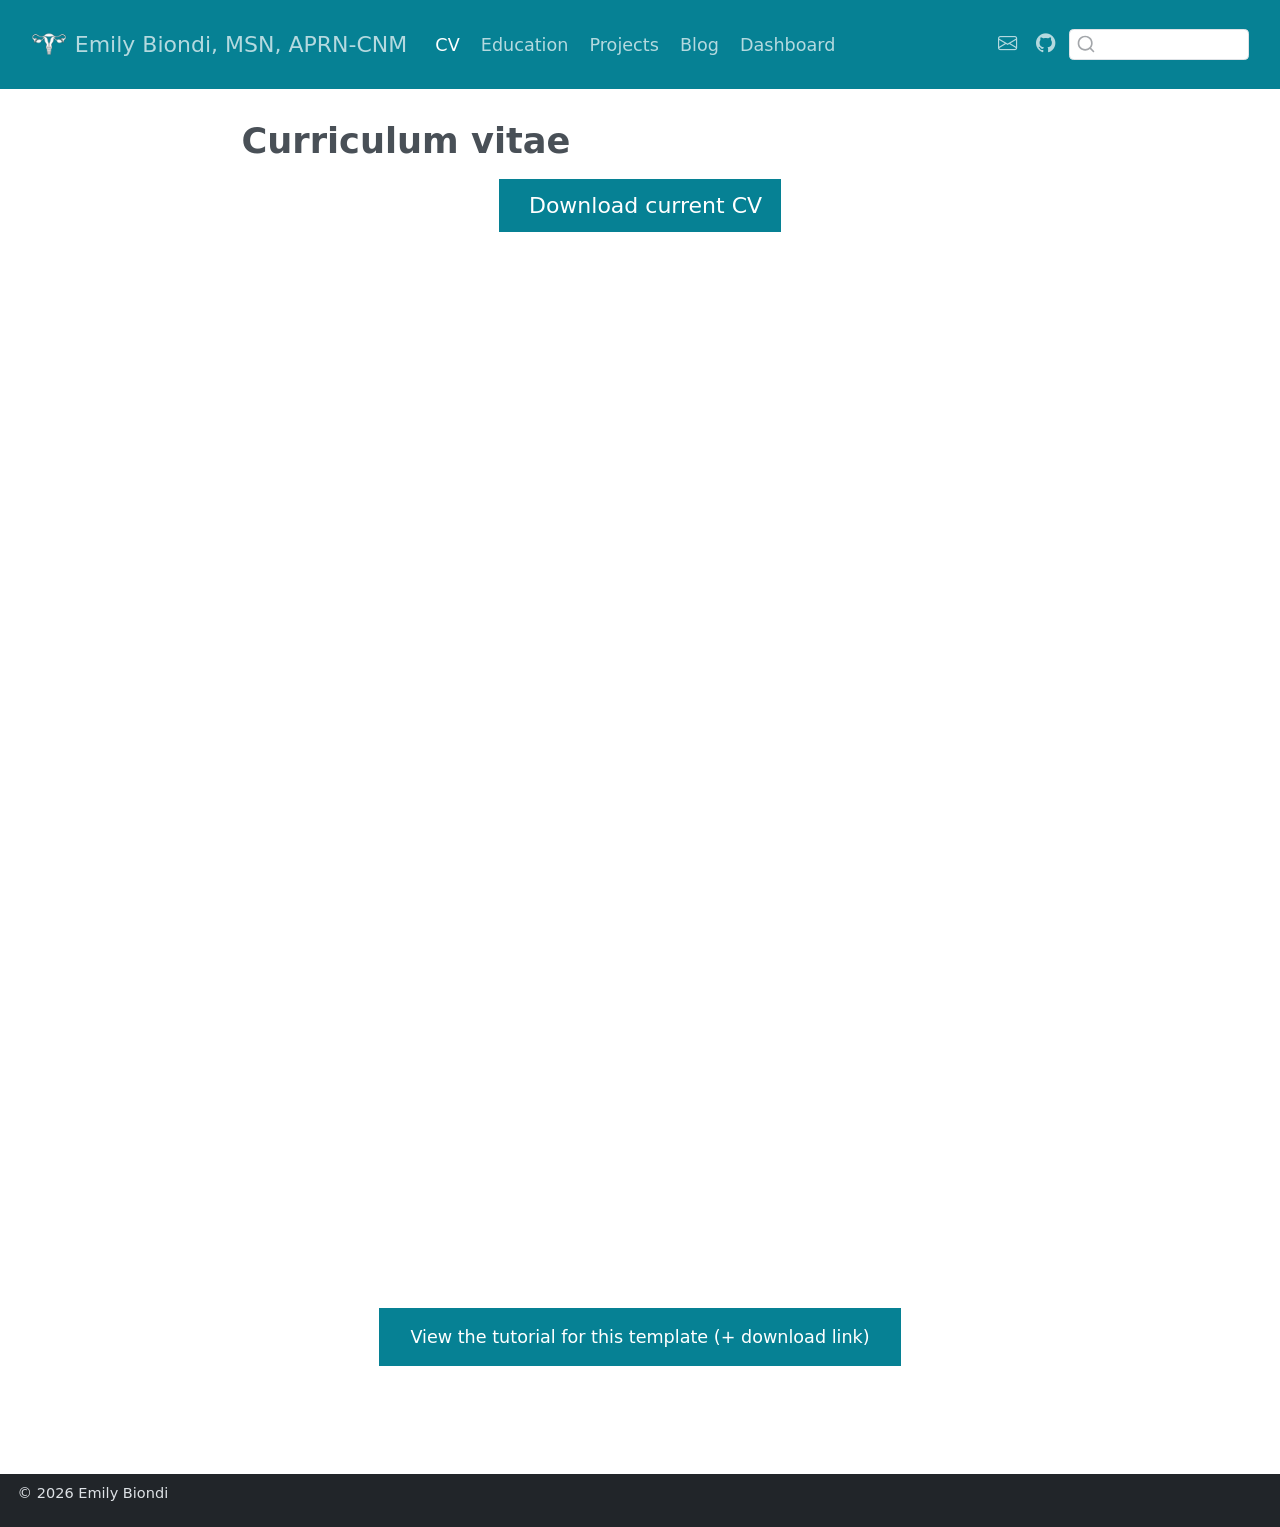
==== docs/cv/index.html @ ceffb539 "Initial Commit" ====
<!DOCTYPE html>
<html xmlns="http://www.w3.org/1999/xhtml" lang="en" xml:lang="en"><head>

<meta charset="utf-8">
<meta name="generator" content="quarto-1.10.18">

<meta name="viewport" content="width=device-width, initial-scale=1.0, user-scalable=yes">


<title>Curriculum vitae – Emily Biondi, MSN, APRN-CNM</title>
<style>
/* Default styles provided by pandoc.
** See https://pandoc.org/MANUAL.html#variables-for-html for config info.
*/
span.smallcaps{font-variant: small-caps;}
div.columns{display: flex; gap: 1.5em;}
div.column{flex: auto;}
@media screen {
div.columns{gap: min(4vw, 1.5em);}
div.column{overflow-x: auto;}
}
div.hanging-indent{margin-left: 1.5em; text-indent: -1.5em;}
ul.task-list{list-style: none;}
ul.task-list li input[type="checkbox"] {
  width: 0.8em;
  margin: 0 0.8em 0.2em -1em; /* quarto-specific, see https://github.com/quarto-dev/quarto-cli/issues/4556 */ 
  vertical-align: middle;
}
</style>


<script src="../site_libs/quarto-nav/quarto-nav.js"></script>
<script src="../site_libs/clipboard/clipboard.min.js"></script>
<script src="../site_libs/quarto-search/autocomplete.umd.js"></script>
<script src="../site_libs/quarto-search/fuse.min.js"></script>
<script src="../site_libs/quarto-search/quarto-search.js"></script>
<meta name="quarto:offset" content="../">
<link href="../img/favicon.png" rel="icon" type="image/png">
<script src="../site_libs/quarto-html/quarto.js" type="module"></script>
<script src="../site_libs/quarto-html/tabsets/tabsets.js" type="module"></script>
<script src="../site_libs/quarto-html/popper.min.js"></script>
<script src="../site_libs/quarto-html/tippy.umd.min.js"></script>
<script src="../site_libs/quarto-html/anchor.min.js"></script>
<link href="../site_libs/quarto-html/tippy.css" rel="stylesheet">
<link href="../site_libs/quarto-html/quarto-syntax-highlighting-64a204ab8560d761af7679ceaba22944.css" rel="stylesheet" id="quarto-text-highlighting-styles">
<script src="../site_libs/bootstrap/bootstrap.min.js"></script>
<link href="../site_libs/bootstrap/bootstrap-icons.css" rel="stylesheet">
<link href="../site_libs/bootstrap/bootstrap-b8b36463dbcfc0c9443b5ac0874d65e4.min.css" rel="stylesheet" append-hash="true" id="quarto-bootstrap" data-mode="light">
<script id="quarto-search-options" type="application/json">{
  "location": "navbar",
  "copy-button": false,
  "collapse-after": 3,
  "panel-placement": "end",
  "type": "textbox",
  "limit": 50,
  "keyboard-shortcut": [
    "f",
    "/",
    "s"
  ],
  "language": {
    "search-no-results-text": "No results",
    "search-matching-documents-text": "matching documents",
    "search-copy-link-title": "Copy link to search",
    "search-hide-matches-text": "Hide additional matches",
    "search-more-match-text": "more match in this document",
    "search-more-matches-text": "more matches in this document",
    "search-clear-button-title": "Clear",
    "search-text-placeholder": "",
    "search-detached-cancel-button-title": "Cancel",
    "search-submit-button-title": "Submit",
    "search-label": "Search"
  }
}</script>


</head>

<body class="nav-fixed fullcontent quarto-light">

<div id="quarto-search-results"></div>
  <header id="quarto-header" class="headroom fixed-top">
    <nav class="navbar navbar-expand-lg " data-bs-theme="dark">
      <div class="navbar-container container-fluid">
      <div class="navbar-brand-container mx-auto">
    <a href="../index.html" class="navbar-brand navbar-brand-logo">
    <img src="../img/logo.png" alt="" class="navbar-logo light-content">
    <img src="../img/logo.png" alt="" class="navbar-logo dark-content">
    </a>
    <a class="navbar-brand" href="../index.html">
    <span class="navbar-title">Emily Biondi, MSN, APRN-CNM</span>
    </a>
  </div>
            <div id="quarto-search" class="" title="Search"></div>
          <button class="navbar-toggler" type="button" data-bs-toggle="collapse" data-bs-target="#navbarCollapse" aria-controls="navbarCollapse" role="menu" aria-expanded="false" aria-label="Toggle navigation" onclick="if (window.quartoToggleHeadroom) { window.quartoToggleHeadroom(); }">
  <span class="navbar-toggler-icon"></span>
</button>
          <div class="collapse navbar-collapse" id="navbarCollapse">
            <ul class="navbar-nav navbar-nav-scroll me-auto">
  <li class="nav-item">
    <a class="nav-link active" href="../cv/index.html" aria-current="page"> 
<span class="menu-text">CV</span></a>
  </li>  
  <li class="nav-item">
    <a class="nav-link" href="../Education/index.html"> 
<span class="menu-text">Education</span></a>
  </li>  
  <li class="nav-item">
    <a class="nav-link" href="../projects/index.html"> 
<span class="menu-text">Projects</span></a>
  </li>  
  <li class="nav-item">
    <a class="nav-link" href="../Blog/index.html"> 
<span class="menu-text">Blog</span></a>
  </li>  
  <li class="nav-item">
    <a class="nav-link" href="../Dashboard/index.html"> 
<span class="menu-text">Dashboard</span></a>
  </li>  
</ul>
            <ul class="navbar-nav navbar-nav-scroll ms-auto">
  <li class="nav-item compact">
    <a class="nav-link" href="mailto:eam206@case.edu"> <i class="bi bi-envelope" role="img" aria-label="email">
</i> 
<span class="menu-text"></span></a>
  </li>  
  <li class="nav-item compact">
    <a class="nav-link" href="https://github.com/ebiondi"> <i class="bi bi-github" role="img">
</i> 
<span class="menu-text"></span></a>
  </li>  
</ul>
          </div> <!-- /navcollapse -->
            <div class="quarto-navbar-tools">
</div>
      </div> <!-- /container-fluid -->
    </nav>
</header>
<!-- content -->
<div id="quarto-content" class="quarto-container page-columns page-rows-contents page-layout-article page-navbar">
<!-- sidebar -->
<!-- margin-sidebar -->
    
<!-- main -->
<main class="content" id="quarto-document-content">

<header id="title-block-header" class="quarto-title-block default">
<div class="quarto-title">
<h1 class="title">Curriculum vitae</h1>
</div>



<div class="quarto-title-meta">

    
  
    
  </div>
  


</header>


<div class="cell">
<style type="text/css">
.embed-container {
    position: relative;
    padding-bottom: 129%;
    height: 0;
    overflow: hidden;
    max-width: 100%;
}
.embed-container iframe,
.embed-container object,
.embed-container embed {
    position: absolute;
    top: 0;
    left: 0;
    width: 100%;
    height: 100%;
}
</style>
</div>
<p class="text-center">
  <a class="btn btn-primary btn-lg cv-download" href="cv.pdf" target="_blank">
    <i class="fa-solid fa-file-arrow-down"></i> Download current CV
  </a>
</p>
<div class="embed-container">
  <iframe src="cv.pdf#toolbar=0" style="border: 0.5px;width: 100%;"></iframe>
</div>
<div style="margin: 30px; text-align: center;">
<a class="btn btn-primary" href="https://www.marvinschmitt.com/blog/website-tutorial-quarto/" role="button" target="_blank" style="padding: 15px 30px;">View the tutorial for this template (+ download link)</a>
</div>



</main> <!-- /main -->
<script id="quarto-html-after-body" type="application/javascript">
  window.document.addEventListener("DOMContentLoaded", function (event) {
    const icon = "";
    const anchorJS = new window.AnchorJS();
    anchorJS.options = {
      placement: 'right',
      icon: icon
    };
    anchorJS.add('.anchored');
    const isCodeAnnotation = (el) => {
      for (const clz of el.classList) {
        if (clz.startsWith('code-annotation-')) {                     
          return true;
        }
      }
      return false;
    }
    const onCopySuccess = function(e) {
      // button target
      const button = e.trigger;
      // don't keep focus
      button.blur();
      // flash "checked"
      button.classList.add('code-copy-button-checked');
      var currentTitle = button.getAttribute("title");
      button.setAttribute("title", "Copied!");
      let tooltip;
      if (window.bootstrap) {
        button.setAttribute("data-bs-toggle", "tooltip");
        button.setAttribute("data-bs-placement", "left");
        button.setAttribute("data-bs-title", "Copied!");
        tooltip = new bootstrap.Tooltip(button, 
          { trigger: "manual", 
            customClass: "code-copy-button-tooltip",
            offset: [0, -8]});
        tooltip.show();    
      }
      setTimeout(function() {
        if (tooltip) {
          tooltip.hide();
          button.removeAttribute("data-bs-title");
          button.removeAttribute("data-bs-toggle");
          button.removeAttribute("data-bs-placement");
        }
        button.setAttribute("title", currentTitle);
        button.classList.remove('code-copy-button-checked');
      }, 1000);
      // clear code selection
      e.clearSelection();
    }
    const getTextToCopy = function(trigger) {
      const outerScaffold = trigger.parentElement.cloneNode(true);
      const codeEl = outerScaffold.querySelector('code');
      for (const childEl of codeEl.children) {
        if (isCodeAnnotation(childEl)) {
          childEl.remove();
        }
      }
      return codeEl.innerText;
    }
    const clipboard = new window.ClipboardJS('.code-copy-button:not([data-in-quarto-modal])', {
      text: getTextToCopy
    });
    clipboard.on('success', onCopySuccess);
    if (window.document.getElementById('quarto-embedded-source-code-modal')) {
      const clipboardModal = new window.ClipboardJS('.code-copy-button[data-in-quarto-modal]', {
        text: getTextToCopy,
        container: window.document.getElementById('quarto-embedded-source-code-modal')
      });
      clipboardModal.on('success', onCopySuccess);
    }
      var localhostRegex = new RegExp(/^(?:http|https):\/\/localhost\:?[0-9]*\//);
      var mailtoRegex = new RegExp(/^mailto:/);
        var filterRegex = new RegExp('/' + window.location.host + '/');
      var isInternal = (href) => {
          return filterRegex.test(href) || localhostRegex.test(href) || mailtoRegex.test(href);
      }
      // Inspect non-navigation links and adorn them if external
     var links = window.document.querySelectorAll('a[href]:not(.nav-link):not(.navbar-brand):not(.toc-action):not(.sidebar-link):not(.sidebar-item-toggle):not(.pagination-link):not(.no-external):not([aria-hidden]):not(.dropdown-item):not(.quarto-navigation-tool):not(.about-link)');
      for (var i=0; i<links.length; i++) {
        const link = links[i];
        if (!isInternal(link.href)) {
          // undo the damage that might have been done by quarto-nav.js in the case of
          // links that we want to consider external
          if (link.dataset.originalHref !== undefined) {
            link.href = link.dataset.originalHref;
          }
        }
      }
    function tippyHover(el, contentFn, onTriggerFn, onUntriggerFn) {
      const config = {
        allowHTML: true,
        maxWidth: 500,
        delay: 100,
        arrow: false,
        appendTo: function(el) {
            return el.parentElement;
        },
        interactive: true,
        interactiveBorder: 10,
        theme: 'quarto',
        placement: 'bottom-start',
      };
      if (contentFn) {
        config.content = contentFn;
      }
      if (onTriggerFn) {
        config.onTrigger = onTriggerFn;
      }
      if (onUntriggerFn) {
        config.onUntrigger = onUntriggerFn;
      }
      window.tippy(el, config); 
    }
    const noterefs = window.document.querySelectorAll('a[role="doc-noteref"]');
    for (var i=0; i<noterefs.length; i++) {
      const ref = noterefs[i];
      tippyHover(ref, function() {
        // use id or data attribute instead here
        let href = ref.getAttribute('data-footnote-href') || ref.getAttribute('href');
        try { href = new URL(href).hash; } catch {}
        const id = href.replace(/^#\/?/, "");
        const note = window.document.getElementById(id);
        if (note) {
          return note.innerHTML;
        } else {
          return "";
        }
      });
    }
    const xrefs = window.document.querySelectorAll('a.quarto-xref');
    const processXRef = (id, note) => {
      // Strip column container classes
      const stripColumnClz = (el) => {
        el.classList.remove("page-full", "page-columns");
        if (el.children) {
          for (const child of el.children) {
            stripColumnClz(child);
          }
        }
      }
      stripColumnClz(note)
      if (id === null || id.startsWith('sec-')) {
        // Special case sections, only their first couple elements
        const container = document.createElement("div");
        if (note.children && note.children.length > 2) {
          container.appendChild(note.children[0].cloneNode(true));
          for (let i = 1; i < note.children.length; i++) {
            const child = note.children[i];
            if (child.tagName === "P" && child.innerText === "") {
              continue;
            } else {
              container.appendChild(child.cloneNode(true));
              break;
            }
          }
          if (window.Quarto?.typesetMath) {
            window.Quarto.typesetMath(container);
          }
          return container.innerHTML
        } else {
          if (window.Quarto?.typesetMath) {
            window.Quarto.typesetMath(note);
          }
          return note.innerHTML;
        }
      } else {
        // Remove any anchor links if they are present
        const anchorLink = note.querySelector('a.anchorjs-link');
        if (anchorLink) {
          anchorLink.remove();
        }
        if (window.Quarto?.typesetMath) {
          window.Quarto.typesetMath(note);
        }
        if (note.classList.contains("callout")) {
          return note.outerHTML;
        } else {
          return note.innerHTML;
        }
      }
    }
    for (var i=0; i<xrefs.length; i++) {
      const xref = xrefs[i];
      tippyHover(xref, undefined, function(instance) {
        instance.disable();
        let url = xref.getAttribute('href');
        let hash = undefined; 
        if (url.startsWith('#')) {
          hash = url;
        } else {
          try { hash = new URL(url).hash; } catch {}
        }
        if (hash) {
          const id = hash.replace(/^#\/?/, "");
          const note = window.document.getElementById(id);
          if (note !== null) {
            try {
              const html = processXRef(id, note.cloneNode(true));
              instance.setContent(html);
            } finally {
              instance.enable();
              instance.show();
            }
          } else {
            // See if we can fetch this
            fetch(url.split('#')[0])
            .then(res => res.text())
            .then(html => {
              const parser = new DOMParser();
              const htmlDoc = parser.parseFromString(html, "text/html");
              const note = htmlDoc.getElementById(id);
              if (note !== null) {
                const html = processXRef(id, note);
                instance.setContent(html);
              } 
            }).finally(() => {
              instance.enable();
              instance.show();
            });
          }
        } else {
          // See if we can fetch a full url (with no hash to target)
          // This is a special case and we should probably do some content thinning / targeting
          fetch(url)
          .then(res => res.text())
          .then(html => {
            const parser = new DOMParser();
            const htmlDoc = parser.parseFromString(html, "text/html");
            const note = htmlDoc.querySelector('main.content');
            if (note !== null) {
              // This should only happen for chapter cross references
              // (since there is no id in the URL)
              // remove the first header
              if (note.children.length > 0 && note.children[0].tagName === "HEADER") {
                note.children[0].remove();
              }
              const html = processXRef(null, note);
              instance.setContent(html);
            } 
          }).finally(() => {
            instance.enable();
            instance.show();
          });
        }
      }, function(instance) {
      });
    }
        let selectedAnnoteEl;
        const selectorForAnnotation = ( cell, annotation) => {
          let cellAttr = 'data-code-cell="' + cell + '"';
          let lineAttr = 'data-code-annotation="' +  annotation + '"';
          const selector = 'span[' + cellAttr + '][' + lineAttr + ']';
          return selector;
        }
        const selectCodeLines = (annoteEl) => {
          const doc = window.document;
          const targetCell = annoteEl.getAttribute("data-target-cell");
          const targetAnnotation = annoteEl.getAttribute("data-target-annotation");
          const annoteSpan = window.document.querySelector(selectorForAnnotation(targetCell, targetAnnotation));
          const lines = annoteSpan.getAttribute("data-code-lines").split(",");
          const lineIds = lines.map((line) => {
            return targetCell + "-" + line;
          })
          let top = null;
          let height = null;
          let parent = null;
          if (lineIds.length > 0) {
              //compute the position of the single el (top and bottom and make a div)
              const el = window.document.getElementById(lineIds[0]);
              top = el.offsetTop;
              height = el.offsetHeight;
              parent = el.parentElement.parentElement;
            if (lineIds.length > 1) {
              const lastEl = window.document.getElementById(lineIds[lineIds.length - 1]);
              const bottom = lastEl.offsetTop + lastEl.offsetHeight;
              height = bottom - top;
            }
            if (top !== null && height !== null && parent !== null) {
              // cook up a div (if necessary) and position it 
              let div = window.document.getElementById("code-annotation-line-highlight");
              if (div === null) {
                div = window.document.createElement("div");
                div.setAttribute("id", "code-annotation-line-highlight");
                div.style.position = 'absolute';
                parent.appendChild(div);
              }
              div.style.top = top - 2 + "px";
              div.style.height = height + 4 + "px";
              div.style.left = 0;
              let gutterDiv = window.document.getElementById("code-annotation-line-highlight-gutter");
              if (gutterDiv === null) {
                gutterDiv = window.document.createElement("div");
                gutterDiv.setAttribute("id", "code-annotation-line-highlight-gutter");
                gutterDiv.style.position = 'absolute';
                const codeCell = window.document.getElementById(targetCell);
                const gutter = codeCell.querySelector('.code-annotation-gutter');
                gutter.appendChild(gutterDiv);
              }
              gutterDiv.style.top = top - 2 + "px";
              gutterDiv.style.height = height + 4 + "px";
            }
            selectedAnnoteEl = annoteEl;
          }
        };
        const unselectCodeLines = () => {
          const elementsIds = ["code-annotation-line-highlight", "code-annotation-line-highlight-gutter"];
          elementsIds.forEach((elId) => {
            const div = window.document.getElementById(elId);
            if (div) {
              div.remove();
            }
          });
          selectedAnnoteEl = undefined;
        };
          // Handle positioning of the toggle
      window.addEventListener(
        "resize",
        throttle(() => {
          elRect = undefined;
          if (selectedAnnoteEl) {
            selectCodeLines(selectedAnnoteEl);
          }
        }, 10)
      );
      function throttle(fn, ms) {
      let throttle = false;
      let timer;
        return (...args) => {
          if(!throttle) { // first call gets through
              fn.apply(this, args);
              throttle = true;
          } else { // all the others get throttled
              if(timer) clearTimeout(timer); // cancel #2
              timer = setTimeout(() => {
                fn.apply(this, args);
                timer = throttle = false;
              }, ms);
          }
        };
      }
        // Attach click handler to the DT
        const annoteDls = window.document.querySelectorAll('dt[data-target-cell]');
        for (const annoteDlNode of annoteDls) {
          annoteDlNode.addEventListener('click', (event) => {
            const clickedEl = event.target;
            if (clickedEl !== selectedAnnoteEl) {
              unselectCodeLines();
              const activeEl = window.document.querySelector('dt[data-target-cell].code-annotation-active');
              if (activeEl) {
                activeEl.classList.remove('code-annotation-active');
              }
              selectCodeLines(clickedEl);
              clickedEl.classList.add('code-annotation-active');
            } else {
              // Unselect the line
              unselectCodeLines();
              clickedEl.classList.remove('code-annotation-active');
            }
          });
        }
    const findCites = (el) => {
      const parentEl = el.parentElement;
      if (parentEl) {
        const cites = parentEl.dataset.cites;
        if (cites) {
          return {
            el,
            cites: cites.split(' ')
          };
        } else {
          return findCites(el.parentElement)
        }
      } else {
        return undefined;
      }
    };
    var bibliorefs = window.document.querySelectorAll('a[role="doc-biblioref"]');
    for (var i=0; i<bibliorefs.length; i++) {
      const ref = bibliorefs[i];
      const citeInfo = findCites(ref);
      if (citeInfo) {
        tippyHover(citeInfo.el, function() {
          var popup = window.document.createElement('div');
          citeInfo.cites.forEach(function(cite) {
            var citeDiv = window.document.createElement('div');
            citeDiv.classList.add('hanging-indent');
            citeDiv.classList.add('csl-entry');
            var biblioDiv = window.document.getElementById('ref-' + cite);
            if (biblioDiv) {
              citeDiv.innerHTML = biblioDiv.innerHTML;
            }
            popup.appendChild(citeDiv);
          });
          return popup.innerHTML;
        });
      }
    }
  });
  </script>
</div> <!-- /content -->
<footer class="footer">
  <div class="nav-footer">
    <div class="nav-footer-left">
<p><span class="faux-block">© 2026 Emily Biondi </span></p>
</div>   
    <div class="nav-footer-center">
      &nbsp;
    </div>
    <div class="nav-footer-right">
      &nbsp;
    </div>
  </div>
</footer>




</body></html>
---- docs/site_libs/quarto-html/tippy.css ----
.tippy-box[data-animation=fade][data-state=hidden]{opacity:0}[data-tippy-root]{max-width:calc(100vw - 10px)}.tippy-box{position:relative;background-color:#333;color:#fff;border-radius:4px;font-size:14px;line-height:1.4;white-space:normal;outline:0;transition-property:transform,visibility,opacity}.tippy-box[data-placement^=top]>.tippy-arrow{bottom:0}.tippy-box[data-placement^=top]>.tippy-arrow:before{bottom:-7px;left:0;border-width:8px 8px 0;border-top-color:initial;transform-origin:center top}.tippy-box[data-placement^=bottom]>.tippy-arrow{top:0}.tippy-box[data-placement^=bottom]>.tippy-arrow:before{top:-7px;left:0;border-width:0 8px 8px;border-bottom-color:initial;transform-origin:center bottom}.tippy-box[data-placement^=left]>.tippy-arrow{right:0}.tippy-box[data-placement^=left]>.tippy-arrow:before{border-width:8px 0 8px 8px;border-left-color:initial;right:-7px;transform-origin:center left}.tippy-box[data-placement^=right]>.tippy-arrow{left:0}.tippy-box[data-placement^=right]>.tippy-arrow:before{left:-7px;border-width:8px 8px 8px 0;border-right-color:initial;transform-origin:center right}.tippy-box[data-inertia][data-state=visible]{transition-timing-function:cubic-bezier(.54,1.5,.38,1.11)}.tippy-arrow{width:16px;height:16px;color:#333}.tippy-arrow:before{content:"";position:absolute;border-color:transparent;border-style:solid}.tippy-content{position:relative;padding:5px 9px;z-index:1}
---- docs/site_libs/quarto-html/quarto-syntax-highlighting-64a204ab8560d761af7679ceaba22944.css ----
/* quarto syntax highlight colors */
:root {
  --quarto-hl-ot-color: #003B4F;
  --quarto-hl-at-color: #657422;
  --quarto-hl-ss-color: #20794D;
  --quarto-hl-an-color: #5E5E5E;
  --quarto-hl-fu-color: #4758AB;
  --quarto-hl-st-color: #20794D;
  --quarto-hl-cf-color: #003B4F;
  --quarto-hl-op-color: #5E5E5E;
  --quarto-hl-er-color: #AD0000;
  --quarto-hl-bn-color: #AD0000;
  --quarto-hl-al-color: #AD0000;
  --quarto-hl-va-color: #111111;
  --quarto-hl-bu-color: inherit;
  --quarto-hl-ex-color: inherit;
  --quarto-hl-pp-color: #AD0000;
  --quarto-hl-in-color: #5E5E5E;
  --quarto-hl-vs-color: #20794D;
  --quarto-hl-wa-color: #5E5E5E;
  --quarto-hl-do-color: #5E5E5E;
  --quarto-hl-im-color: #00769E;
  --quarto-hl-ch-color: #20794D;
  --quarto-hl-dt-color: #AD0000;
  --quarto-hl-fl-color: #AD0000;
  --quarto-hl-co-color: #5E5E5E;
  --quarto-hl-cv-color: #5E5E5E;
  --quarto-hl-cn-color: #8f5902;
  --quarto-hl-sc-color: #5E5E5E;
  --quarto-hl-dv-color: #AD0000;
  --quarto-hl-kw-color: #003B4F;
}

/* other quarto variables */
:root {
  --quarto-font-monospace: SFMono-Regular, Menlo, Monaco, Consolas, "Liberation Mono", "Courier New", monospace;
}

/* syntax highlight based on Pandoc's rules */
pre > code.sourceCode > span {
  color: #003B4F;
}

code.sourceCode > span {
  color: #003B4F;
}

div.sourceCode,
div.sourceCode pre.sourceCode {
  color: #003B4F;
}

/* Normal */
code span {
  color: #003B4F;
}

/* Alert */
code span.al {
  color: #AD0000;
  font-style: inherit;
}

/* Annotation */
code span.an {
  color: #5E5E5E;
  font-style: inherit;
}

/* Attribute */
code span.at {
  color: #657422;
  font-style: inherit;
}

/* BaseN */
code span.bn {
  color: #AD0000;
  font-style: inherit;
}

/* BuiltIn */
code span.bu {
  font-style: inherit;
}

/* ControlFlow */
code span.cf {
  color: #003B4F;
  font-weight: bold;
  font-style: inherit;
}

/* Char */
code span.ch {
  color: #20794D;
  font-style: inherit;
}

/* Constant */
code span.cn {
  color: #8f5902;
  font-style: inherit;
}

/* Comment */
code span.co {
  color: #5E5E5E;
  font-style: inherit;
}

/* CommentVar */
code span.cv {
  color: #5E5E5E;
  font-style: italic;
}

/* Documentation */
code span.do {
  color: #5E5E5E;
  font-style: italic;
}

/* DataType */
code span.dt {
  color: #AD0000;
  font-style: inherit;
}

/* DecVal */
code span.dv {
  color: #AD0000;
  font-style: inherit;
}

/* Error */
code span.er {
  color: #AD0000;
  font-style: inherit;
}

/* Extension */
code span.ex {
  font-style: inherit;
}

/* Float */
code span.fl {
  color: #AD0000;
  font-style: inherit;
}

/* Function */
code span.fu {
  color: #4758AB;
  font-style: inherit;
}

/* Import */
code span.im {
  color: #00769E;
  font-style: inherit;
}

/* Information */
code span.in {
  color: #5E5E5E;
  font-style: inherit;
}

/* Keyword */
code span.kw {
  color: #003B4F;
  font-weight: bold;
  font-style: inherit;
}

/* Operator */
code span.op {
  color: #5E5E5E;
  font-style: inherit;
}

/* Other */
code span.ot {
  color: #003B4F;
  font-style: inherit;
}

/* Preprocessor */
code span.pp {
  color: #AD0000;
  font-style: inherit;
}

/* SpecialChar */
code span.sc {
  color: #5E5E5E;
  font-style: inherit;
}

/* SpecialString */
code span.ss {
  color: #20794D;
  font-style: inherit;
}

/* String */
code span.st {
  color: #20794D;
  font-style: inherit;
}

/* Variable */
code span.va {
  color: #111111;
  font-style: inherit;
}

/* VerbatimString */
code span.vs {
  color: #20794D;
  font-style: inherit;
}

/* Warning */
code span.wa {
  color: #5E5E5E;
  font-style: italic;
}

.prevent-inlining {
  content: "</";
}

/*# sourceMappingURL=9d8d5bb603a83b8298b89080a598c93b.css.map */
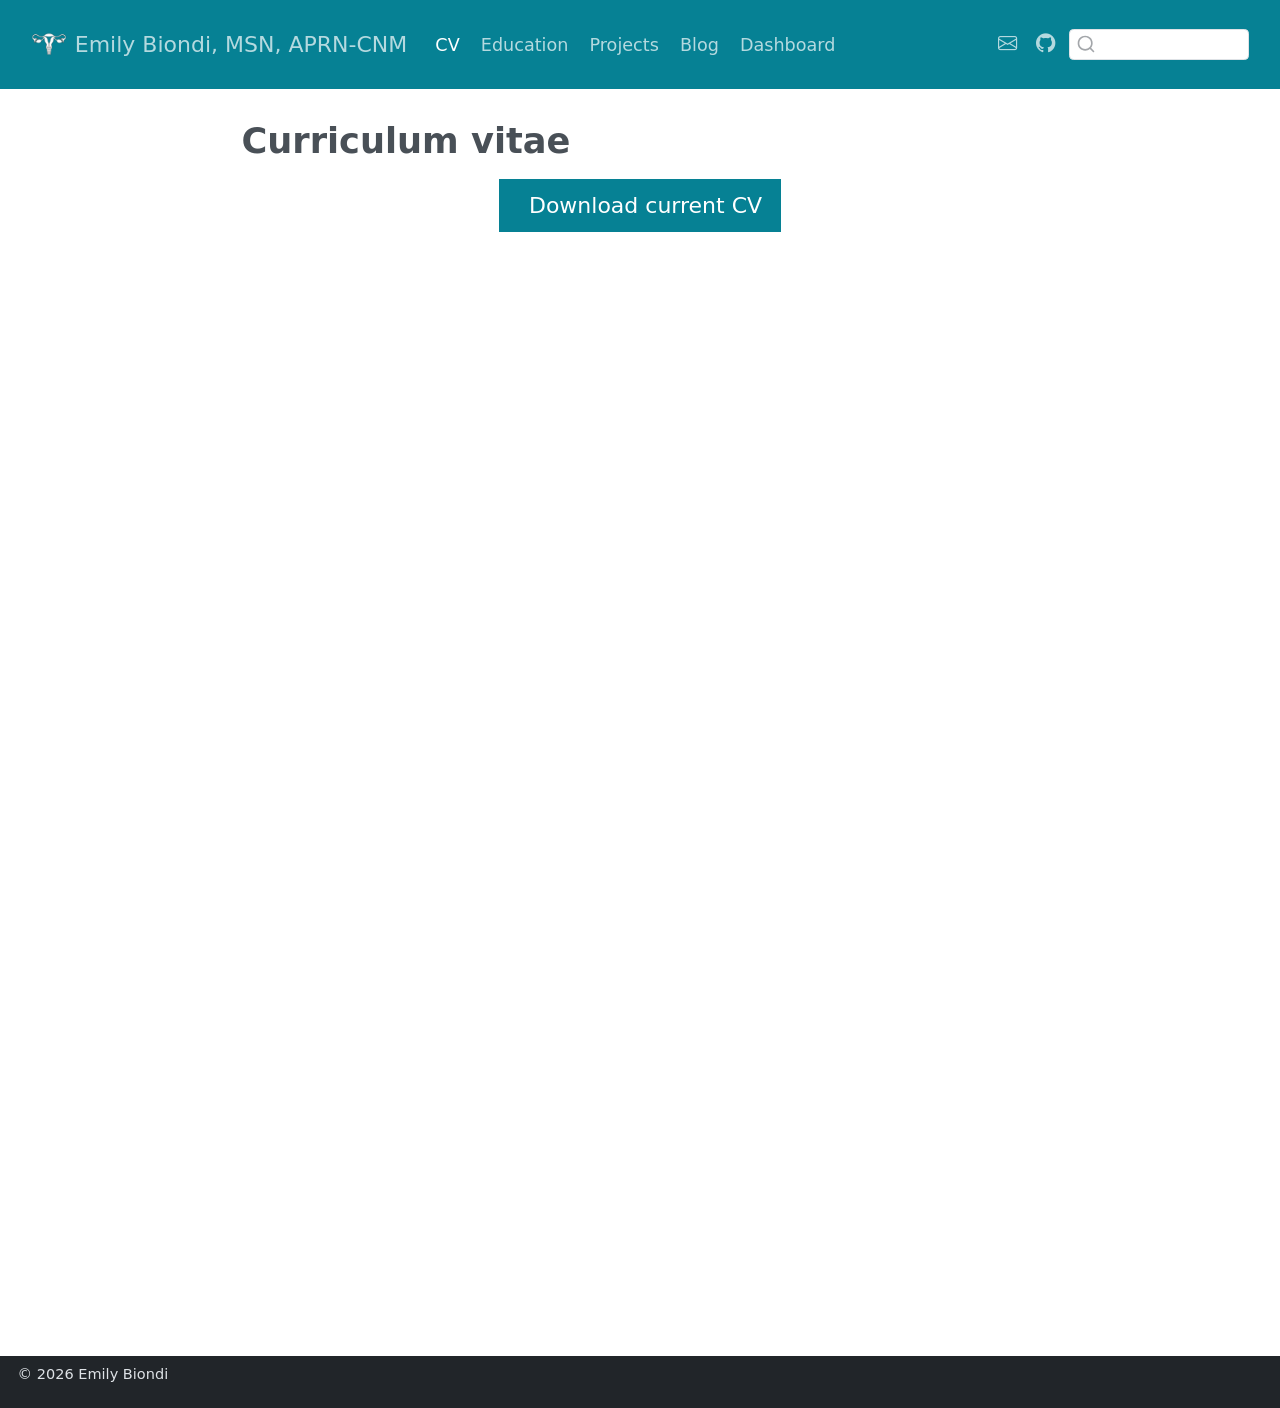
==== commit 5d99bab8: "Removed template reference" ====
--- a/docs/cv/index.html
+++ b/docs/cv/index.html
@@ -191,9 +191,6 @@
 <div class="embed-container">
   <iframe src="cv.pdf#toolbar=0" style="border: 0.5px;width: 100%;"></iframe>
 </div>
-<div style="margin: 30px; text-align: center;">
-<a class="btn btn-primary" href="https://www.marvinschmitt.com/blog/website-tutorial-quarto/" role="button" target="_blank" style="padding: 15px 30px;">View the tutorial for this template (+ download link)</a>
-</div>
 
 
 
